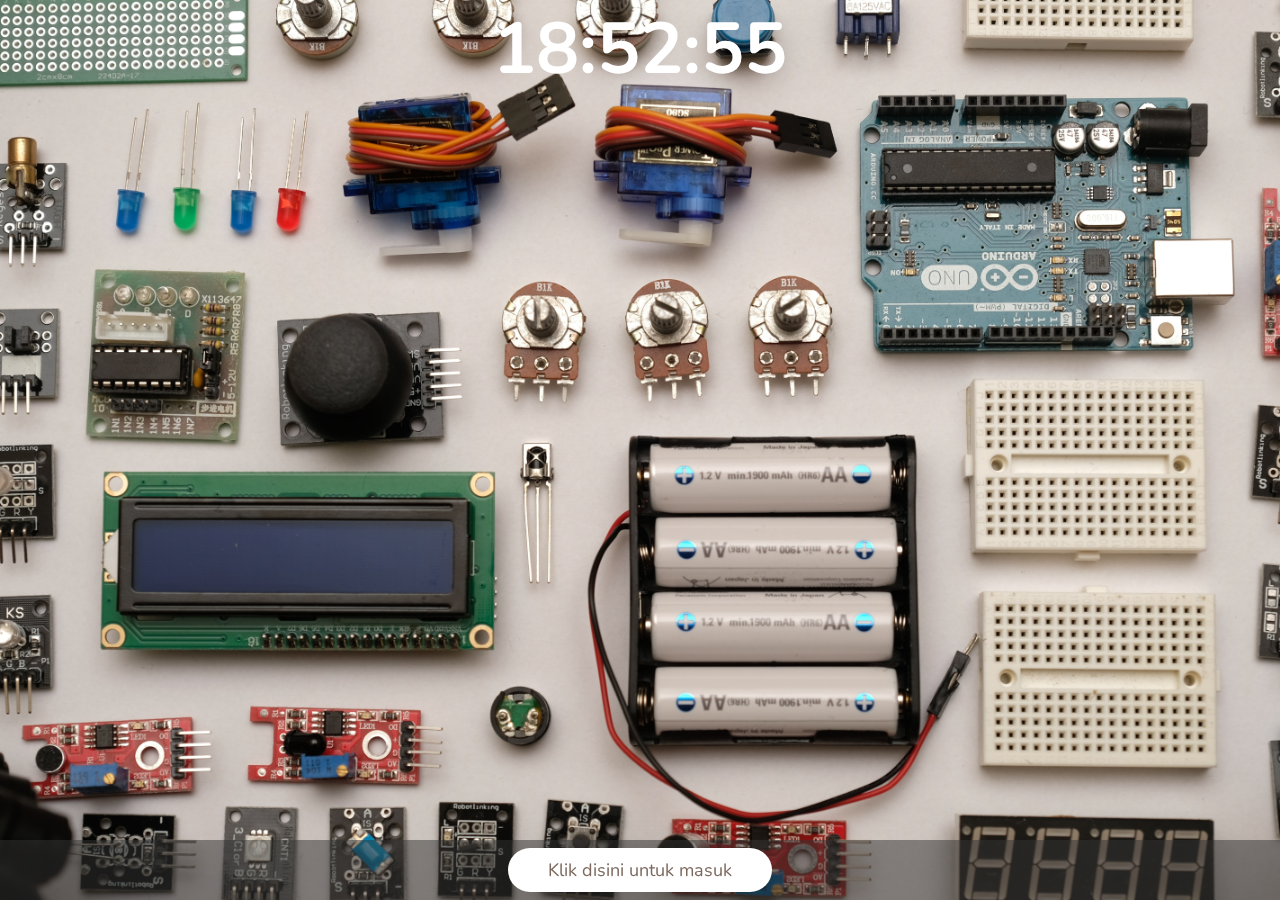
==== beranda.html @ b9597740 "revisi saklar" ====
<!DOCTYPE html>
<html lang="en">

<head>
  <meta charset="utf-8">
  <meta name="viewport" content="width=device-width, initial-scale=1, shrink-to-fit=no">
  <meta http-equiv="x-ua-compatible" content="ie=edge">
  <title>SKIOT</title>
  <link rel="shortcut icon" href="icon/icon.png">
  <!-- Font Awesome -->
  <link rel="stylesheet" href="https://cdnjs.cloudflare.com/ajax/libs/font-awesome/5.3.0/css/all.min.css">
  <!-- <link rel="stylesheet" href="https://use.fontawesome.com/releases/v5.11.2/css/all.css"> -->
  <link rel="stylesheet" href="https://use.fontawesome.com/releases/v5.15.4/css/all.css">
  <link rel="stylesheet" href="https://use.fontawesome.com/releases/v5.14.0/css/all.css">
  <link rel="stylesheet" href="https://use.fontawesome.com/releases/v5.12.0/css/all.css">
  <link rel="stylesheet" href="https://use.fontawesome.com/releases/v5.5.0/css/all.css">
  <!-- <link rel="stylesheet" href="https://cdnjs.cloudflare.com/ajax/libs/font-awesome/5.3.0/css/all.css"> -->
  <!-- Bootstrap core CSS -->
  <link href="css/bootstrap.min.css" rel="stylesheet">
  <!-- Material Design Bootstrap -->
  <link href="css/mdb.min.css" rel="stylesheet">
  <!-- Your custom styles (optional) -->
  <link href="css/style.min.css" rel="stylesheet">
  <link rel="stylesheet" href="https://fonts.googleapis.com/css2?family=Material+Symbols+Outlined:opsz,wght,FILL,GRAD@20..48,100..700,0..1,-50..200" />
  <style type="text/css">
    html{
      scroll-behavior: smooth;
    }
    .view{
      background-image: url('images/bg1.jpg');
      background-repeat: no-repeat;
      background-size: cover;
      animation: change 120s infinite ease;
    }
    @keyframes change {
      25%{
        background-image: url('images/bg2.jpg');
      }
      50%{
        background-image: url('images/bg3.jpg');
      }
      75%{
        background-image: url('images/bg4.jpg');
      }
      100%{
        background-image: url('images/bg5.jpg');
      }
    }
    @media (min-width: 800px) and (max-width: 850px) {
      .navbar:not(.top-nav-collapse) {
        background: #1C2331 !important;
      }
    }
#tutup{
    display: none;
}
    .love-wrapper{
	position: relative;
	width: 150px;
	height: 150px;
	position: -webkit-fixed;
	position: sticky;
	margin: 20% auto 0 auto;
	-webkit-animation: scalelove .3s infinite alternate;
	animation: scalelove .3s infinite alternate;
}
.love{
	position: absolute;
	width: 100%;
	height: 100%;
	background-color: #fc4278;
	transform: rotate(-45deg);
}
.love::before,
.love::after{
	content: "";
	position: absolute;
	width: 100%;
	height: 100%;
	border-radius: 50%;
	background-color: #fc4278;
}
.love::before{
	top: -50%;
	left: 0;
}
.love::after{
	top: 0;
	left: 50%;
}
.shadow{
	width: 375px;
	height: 76px;
	border-radius: 50%;
	margin: 5% auto;
	background: #e9da80;
}

@-webkit-keyframes scalelove{
	0%{
		-webkit-transform: scale(1.0);
		transform: scale(1.0);
	}
	100%{
		-webkit-transform: scale(1.1);
		transform: scale(1.1);
	}
}

@keyframes scalelove {
	0%{
		-webkit-transform: scale(1.0);
		transform: scale(1.0);
	}
	100%{
		-webkit-transform: scale(1.1);
		transform: scale(1.1);
	}
}

@media screen and (min-width: 1200px) {
  .card-saklar{
    width:  11rem;
  }
}

  </style>
  
</head>

<body>

  <!-- Navbar -->
  <nav class="navbar fixed-top navbar-expand-lg navbar-dark scrolling-navbar">
    <div class="container">

      <!-- Brand -->
      <a class="navbar-brand" href="#" target="">
        <strong>SKIOT</strong>
      </a>

      <!-- Collapse -->
      
      <button class="navbar-toggler" type="button" data-toggle="collapse" data-target="#navbarSupportedContent"
        aria-controls="navbarSupportedContent" aria-expanded="false" aria-label="Toggle navigation">
        <span class="navbar-toggler-icon"></span>
      </button>

      <!-- Links -->
      <div class="collapse navbar-collapse" id="navbarSupportedContent">

        <!-- Left -->
        <ul class="navbar-nav mr-auto">
          
        </ul>

        <!-- Right -->
        <ul class="navbar-nav nav-flex-icons">
          <li class="nav-item">
            <a href="#" >
              <span id="alert" class="nav-link border border-light rounded">
                
              </span> 
            </a>
          </li>
          <li class="nav-item">
            <a onclick="logout()" class="nav-link border border-light rounded">
              <i class="fas fa-power-off mr-2"></i>Logout
            </a>
          </li>
        </ul>

      </div>

    </div>
  </nav>
  <!-- Navbar -->

  <!--Carousel Wrapper-->
  <div id="carousel-example-1z" class="carousel slide carousel-fade" data-ride="carousel">

    <!--Indicators-->
    
    <!--/.Indicators-->

    <!--Slides-->
    <div class="carousel-inner" role="listbox">

      <!--First slide-->
      <div class="carousel-item active">
        <div class="view">

          <!-- Mask & flexbox options-->
          <div class="mask rgba-black-light d-flex justify-content-center align-items-center" style="background-color: rgba(0, 0, 0, 0.6);">

            <!-- Content -->
            <div class="text-center white-text mx-5 wow fadeIn">
              <h1 class="">
                <strong class="jam_digital" id="jam_digital" style="font-size: 100px;"></strong> &nbsp;<span style="text-transform: uppercase;"><?= date('a') ?></span>
                <strong class="form-text"><?php echo date('d-m-Y') ?></strong>
              </h1>

              <div class="row d-flex justify-content-center mb-5">

                <div class="col-xl-3 col-lg-3 col-md-3 col-sm-3 col-3">
                  <i class="fas fa-temperature-low d-block mb-1"></i>
                  <strong id="temperature-celcius"></strong>                   
                </div>
                  
                <div class="col-xl-3 col-lg-3 col-md-3 col-sm-3 col-3">
                  <!-- <i class="fas fa-temperature-low"></i> -->
                  <img src="icon/gas-white.svg" width="20" height="20" alt="" style="margin: 0 auto;">
                  <strong id="lpg"></strong>
                </div>
                
                <div class="col-xl-3 col-lg-3 col-md-3 col-sm-3 col-3">
                  <!-- <i class="fas fa-temperature-high"></i> -->
                  <img src="icon/humidity-white.svg" width="20" height="20" alt="" style="margin: 0 auto">
                  <strong id="humidity"></strong>
                </div>
                
              </div>

              <!-- <div class="">
                <a href="#home" class="btn btn-outline-white btn-lg" style="width: 150; height: 150;">
                  <i class="fas fa-arrow-down"></i>
                </a>
              </div> -->
            </div>
            <!-- Content -->

          </div>
          <!-- Mask & flexbox options-->

        </div>
      </div>
      <!--/First slide-->

      

    </div>
    <!--/.Slides-->

    

  </div>
  <!--/.Carousel Wrapper-->
  <!--Main layout-->
  <main id="home">
      <div id="tutup">
          <div class="container">
              <div class="love-wrapper">
                  <div class="love"></div>
              </div>
              <div class="shadow"></div>
            </div>
            
        </div>
        <div class="container">
            
            <!--Section: Main info-->
            <section class="mt-5 wow fadeIn">
              <h3 style="margin-bottom: 8px; margin-top: 16px;">Saklar Online</h3>
          <!-- s -->

        <!--Grid row-->
        <div class="row d-flex justify-content-center">
          <div class="col-xl-2 col-lg-3 col-md-4 col-sm-6 mb-3">
            <div class="card card-saklar">
              <div class="card-body">
                <div class="card-title">
                  <h6 class="text-center">Kamar</h6>
                </div>
                <div class="d-flex justify-content-center mb-2">                  
                  <button class="btn rounded d-flex justify-content-center" value="0" id="living-room" style="height: 90px; width: 90px; margin: auto 0;">
                    <i class="fas fa-lightbulb" style="font-size: 40px; margin-top: 10px;"></i>
                  </button>
                </div>
                <div class="alert-living d-flex justify-content-center">

                </div>
              </div>
            </div>
          </div>

          <div class="col-xl-2 col-lg-3 col-md-4 col-sm-6 mb-3">
            <div class="card card-saklar">
              <div class="card-body">
                <div class="card-title">
                  <h6 class="text-center">Ruang Tamu</h6>
                </div>
                <div class="d-flex justify-content-center mb-2">
                  <button class="btn rounded d-flex justify-content-center" value="0" id="my-room" style="height: 90px; width: 90px; margin: auto 0;">
                    <i class="fas fa-lightbulb" style="font-size: 40px; margin-top: 10px;"></i>
                  </button>
                </div>
                <div class="alert-my d-flex justify-content-center">

                </div>
              </div>
            </div>
          </div>

          <div class="col-xl-2 col-lg-3 col-md-4 col-sm-6 mb-3">
            <div class="card card-saklar">
              <div class="card-body">
                <div class="card-title">
                  <h6 class="text-center">Dapur</h6>
                </div>
                <div class="d-flex justify-content-center mb-2">
                  <button class="btn rounded d-flex justify-content-center" value="0" id="kitchen-room-on" style="height: 90px; width: 90px; margin: auto 0;">
                    <i class="fas fa-lightbulb" style="font-size: 40px; margin-top: 10px;"></i>
                  </button>
                </div>
                <div class="alert-kitchen d-flex justify-content-center">

                </div>
              </div>
            </div>
          </div>

          <div class="col-xl-2 col-lg-3 col-md-4 col-sm-6 mb-3">
            <div class="card card-saklar">
              <div class="card-body">
                <div class="card-title">
                  <h6 class="text-center">Kipas Angin</h6>
                </div>
                <div class="d-flex justify-content-center mb-2">
                  <button class="btn rounded d-flex justify-content-center" value="0" id="fan-on" style="height: 90px; width: 90px; margin: auto 0;">
                    <i class="fas fa-lightbulb" style="font-size: 40px; margin-top: 10px;"></i>
                  </button>
                </div>
                <div class="alert-fan d-flex justify-content-center">

                </div>
              </div>
            </div>
          </div>

          <div class="col-xl-2 col-lg-3 col-md-4 col-sm-6 mb-3">
            <div class="card card-saklar">
              <div class="card-body">
                <div class="card-title">
                  <h6 class="text-center">Semua Devices</h6>
                </div>
                <div class="d-flex justify-content-center mb-2">
                  <button class="btn rounded d-flex justify-content-center" value="0" id="all-room" style="height: 90px; width: 90px; margin: auto 0;">
                    <i class="fas fa-lightbulb" style="font-size: 40px; margin-top: 10px;"></i>
                  </button>
                </div>
                <div class="alert-all d-flex justify-content-center">

                </div>
              </div>
            </div>
          </div>
        </div>
        <!--Grid row-->
      </section>
      <!--Section: Main info-->

      <hr class="my-5">

      <!--Section: Main features & Quick Start-->
      <section class="">
        <div class="row">
          <div class="col-md-6 mb-5">
            <h3 style="margin-bottom: 8px; margin-top: 16px;">Sensor Gas (MQ-2)</h3>
            <div class="row">
              <div class="col-xl-12 col-lg-12 mb-3">
                <div class="card h-100" style="background-color: #87cefa;">
                  <div class="card-body">
                    <div class="card-title">
                      <h6>Gas LPG</h6>
                    </div>
                    <div class="d-flex justify-content-around mb-2">
                      <div>
                        <!-- <i class="fas fa-burn" style="font-size: 60px;"></i> -->
                        <img src="icon/gas.svg" width="60" height="60" alt="">
                      </div>
                      <div>
                        <p class="font-weight-bold" style="font-size: 42px" id="gas-lpg"></p>   
                      </div>
                    </div>
                    <div class="notif-lpg" style="font-size: 14px;">
                        <span class="alert alert-danger"></span>
                      </div>
                  </div>
                </div>
              </div>

              <div class="col-xl-6 col-lg-6 mb-3">
                <div class="card h-100" style="background-color: #87cefa;">
                  <div class="card-body">
                    <div class="card-title">
                      <h6>Gas CO</h6>
                    </div>
                    <div class="d-flex justify-content-around mb-2">
                      <div>
                        <!-- <i class="fas fa-burn" style="font-size: 60px;"></i> -->
                        <img src="icon/co.svg" width="60" height="60" alt="">
                      </div>
                      <div>
                        <p class="font-weight-bold" style="font-size: 42px" id="gas-co"></p>   
                      </div>
                    </div>
                    <div class="notif-co" style="font-size: 14px;">
                        <span class="alert alert-danger"></span>
                      </div>
                  </div>
                </div>
              </div>

              <div class="col-xl-6 col-lg-6 mb-3">
                <div class="card h-100" style="background-color: #87cefa;">
                  <div class="card-body">
                    <div class="card-title">
                      <h6>Asap</h6>
                    </div>
                    <div class="d-flex justify-content-around mb-2">
                      <div>
                        <!-- <i class="fas fa-burn" style="font-size: 60px;"></i> -->
                        <img src="icon/smoke.svg" width="60" height="60" alt="">
                      </div>
                      <div>
                        <p class="font-weight-bold" style="font-size: 42px" id="gas-smoke"></p>   
                      </div>
                    </div>
                    <div class="notif-smoke" style="font-size: 14px;">
                        <span class="alert alert-danger"></span>
                      </div>
                  </div>
                </div>
              </div>

            </div>
          </div>

          <hr class="my-5">

          <div class="col-md-6">
            <h3 style="margin-bottom: 8px; margin-top: 16px;">Sensor Suhu (DHT11)</h3>
            <div class="row">
              <div class="col-xl-6 col-lg-6 mb-3">
                <div class="card h-100" style="background-color: #87cefa;">
                  <div class="card-body">
                    <div class="card-title">
                      <h6>Derajat Celcius</h6>
                    </div>
                    <div class="d-flex justify-content-around mb-2">
                      <div id="alert-celcius">
                        <!-- <i class="fas fa-temperature-low" style="font-size: 60px;"></i> -->
                      </div>
                      <div>
                        <p class="font-weight-bold" style="font-size: 42px" id="cel"></p>   
                      </div>
                    </div>
                      <div class="notif-celcius" style="font-size: 14px;">
                        <span class="alert alert-danger"></span>
                      </div>
                  </div>
                </div>
              </div>
              

              <div class="col-xl-6 col-lg-6 mb-3">
                <div class="card h-100" style="background-color: #87cefa;">
                  <div class="card-body">
                    <div class="card-title">
                      <h6>Derajat Fahrenheit</h6>
                    </div>
                    <div class="d-flex justify-content-around mb-2">
                      <div>
                        <i class="fas fa-temperature-low" style="font-size: 60px;"></i>
                      </div>
                      <div>
                        <p class="font-weight-bold" style="font-size: 42px" id="fahrenheit"></p>   
                      </div>
                    </div>
                    <div class="notif-f" style="font-size: 14px;">
                        <span class="alert alert-danger"></span>
                      </div>
                  </div>
                </div>
              </div>
              
              <div class="col-xl-12 col-lg-12">
                <div class="card h-100" style="background-color: #87cefa;">
                  <div class="card-body">
                    <div class="card-title">
                      <h6>Kelembapan</h6>
                    </div>
                    <div class="d-flex justify-content-around mb-2">
                      <div>
                        
                        <img src="icon/humidity.svg" width="60" height="60" alt="">
                      </div>
                      <div>
                        <p class="font-weight-bold" style="font-size: 42px" id="heat-humidity"></p>   
                      </div>
                    </div>
                    <div class="notif-humidity" style="font-size: 14px;">
                        <span class="alert alert-danger"></span>
                      </div>
                  </div>
                </div>
              </div>
            </div>
          </div>
        </div>
      </section>
      <!--Section: Main features & Quick Start-->


      <hr class="mb-5">

    </div>
  </main>
  <!--Main layout-->

  <!--Footer-->
  <footer class="page-footer text-center font-small mt-4 wow fadeIn">

    <!--Call to action-->
    
    <!--/.Call to action-->

    <hr class="my-4">

    <!-- Social icons -->
    <div class="pb-4">
      <a href="https://www.facebook.com/mdbootstrap" target="_blank">
        <i class="fab fa-facebook-f mr-3"></i>
      </a>

      <a href="#" target="_blank">
        <i class="fab fa-twitter mr-3"></i>
      </a>

      <a href="#" target="_blank">
        <i class="fab fa-youtube mr-3"></i>
      </a>

      <a href="#" target="_blank">
        <i class="fab fa-google-plus-g mr-3"></i>
      </a>

      <a href="#" target="_blank">
        <i class="fab fa-dribbble mr-3"></i>
      </a>

      <a href="#" target="_blank">
        <i class="fab fa-pinterest mr-3"></i>
      </a>

      <a href="#" target="_blank">
        <i class="fab fa-github mr-3"></i>
      </a>

      <a href="#" target="_blank">
        <i class="fab fa-codepen mr-3"></i>
      </a>
    </div>
    <!-- Social icons -->

    <!--Copyright-->

    <div class="footer-copyright py-3">
      &copy; 2022 Copyright:
      <a href="https://github.com/ifans07/smarthome" target="_blank"> Ifan Sutiono </a>
    </div>
    
    <!--/.Copyright-->

  </footer>
  <!--/.Footer-->

  <!-- SCRIPTS -->
  <!-- JQuery -->
  <script type="text/javascript" src="js/jquery-3.4.1.min.js"></script>
  <script>
    
    console.log(sessionStorage.getItem('nama'))
  </script>

  <!-- auth login -->
  <script>
    setInterval(function(){
      if(localStorage.getItem('name') !== null){
        
      }else{
        sessionStorage.setItem('alert', 'Anda belum login! Login dulu bos!');
        window.location.href = "index.html";
      }
    }, 500)
  </script>
  <script>
    function logout(){
      localStorage.clear();
      window.location.href = "index.html";
    }
  </script>

<!-- cek perangkat online -->
  <script>
    $(document).ready(function(){
      setInterval(function(){
        $.getJSON('https://blynk.cloud/external/api/isHardwareConnected?token=M8r1JtoTj2zF7UwGxDo9FUyBr-4Di7U7', function(data){
          console.log(data)
            if(data == true){
              data = "Online";
              $('#alert').html(`
                <i class="fas fa-wifi text-success"></i><span class="text-success"> `+ data +`</span>
              `);
            }else{
              data = "Offline";
              $('#alert').html(`
                <i class="fas fa-wifi-slash text-danger"></li><span class="text-danger"> `+ data +`</span>
              `);
            }
          })
        }, 1000);
    })
  </script>
  <script>
      $(document).ready(function(){
          $('#btn-love').on('click', function(){
              $('#tutup').css('display', 'block')
              $('.navbar').css('display','none')
              $('.carousel').css('display','none')
              $('.row').css('display', 'none')
              $('footer').css('display', 'none')
              $('hr').css('display','none')
              $('h3').css('display', 'none')
          })
      })
  </script>

  <!-- kitchen room -->
  <script>
    $(document).ready(function(){
      $('#kitchen-room-on').on('click', function(){
        $.getJSON('https://sgp1.blynk.cloud/external/api/get?token=M8r1JtoTj2zF7UwGxDo9FUyBr-4Di7U7&V8', function(data){
          console.log(data);
          if(data == '0'){
            $('.alert-kitchen').html(`
              <span class="alert alert-danger" style="font-size: 10px;">Lampu Dimatikan</span>
            `);
            $('#kitchen-room-on').removeClass('btn-success');
            $('#kitchen-room-on').addClass('btn-danger');

            $.getJSON('https://sgp1.blynk.cloud/external/api/update?token=M8r1JtoTj2zF7UwGxDo9FUyBr-4Di7U7&V8=1', function(result){
                console.log(result)
            })
          }else{
            $('.alert-kitchen').html(`
              <span class="alert alert-success" style="font-size: 10px;">Lampu Dinyalakan</span>
            `);
            $('#kitchen-room-on').removeClass('btn-danger');
            $('#kitchen-room-on').addClass('btn-success');

            $.getJSON('https://sgp1.blynk.cloud/external/api/update?token=M8r1JtoTj2zF7UwGxDo9FUyBr-4Di7U7&V8=0', function(result){
                console.log(result)
            })
          }

        })
      })
    })
  </script>
  <script>
    $(document).ready(function(){
      setInterval(function(){
        $.getJSON('https://blynk.cloud/external/api/isHardwareConnected?token=M8r1JtoTj2zF7UwGxDo9FUyBr-4Di7U7', function(online){
          if(online == true){
              $.getJSON('https://sgp1.blynk.cloud/external/api/get?token=M8r1JtoTj2zF7UwGxDo9FUyBr-4Di7U7&V8', function(data){
                  if(data == '1'){
                  $('.alert-kitchen').html(`
                  <span class="alert alert-danger" style="font-size: 10px;">Lampu Dimatikan</span>
                  `);
                  $('#kitchen-room-on').removeClass('btn-success');
                  $('#kitchen-room-on').addClass('btn-danger');
                }else{
                  $('.alert-kitchen').html(`
                    <span class="alert alert-success" style="font-size: 10px;">Lampu Dinyalakan</span>
                  `);
                  $('#kitchen-room-on').removeClass('btn-danger');
                  $('#kitchen-room-on').addClass('btn-success');
                  $('#kitchen-room-on').css('background-color','green');
                }
              })
          }
        })
      }, 1000)
    })
  </script>

  <!-- living room -->
  <script>
    $(document).ready(function(){
      $('#living-room').on('click', function(){
        $.getJSON('https://sgp1.blynk.cloud/external/api/get?token=M8r1JtoTj2zF7UwGxDo9FUyBr-4Di7U7&V7', function(data){
          console.log(data);
          if(data == '0'){
            $('.alert-living').html(`
              <span class="alert alert-danger" style="font-size: 10px;">Lampu Dimatikan</span>
            `);
            $('#living-room').removeClass('btn-success');
            $('#living-room').addClass('btn-danger');

            $.getJSON('https://sgp1.blynk.cloud/external/api/update?token=M8r1JtoTj2zF7UwGxDo9FUyBr-4Di7U7&V7=1', function(result){
                console.log(result)
            })
          }else{
            $('.alert-living').html(`
              <span class="alert alert-success" style="font-size: 10px;">Lampu Dinyalakan</span>
            `);
            $('#living-room').removeClass('btn-danger');
            $('#living-room').addClass('btn-success');

            $.getJSON('https://sgp1.blynk.cloud/external/api/update?token=M8r1JtoTj2zF7UwGxDo9FUyBr-4Di7U7&V7=0', function(result){
                console.log(result)
            })
          }

        })
      })
    })
  </script>
  <script>
    $(document).ready(function(){
      setInterval(function(){
        $.getJSON('https://blynk.cloud/external/api/isHardwareConnected?token=M8r1JtoTj2zF7UwGxDo9FUyBr-4Di7U7', function(online){
          if(online == true){
              $.getJSON('https://sgp1.blynk.cloud/external/api/get?token=M8r1JtoTj2zF7UwGxDo9FUyBr-4Di7U7&V7', function(data){
                  if(data == '1'){
                  $('.alert-living').html(`
                  <span class="alert alert-danger" style="font-size: 10px;">Lampu Dimatikan</span>
                  `);
                  $('#living-room').removeClass('btn-success');
                  $('#living-room').addClass('btn-danger');
                }else{
                  $('.alert-living').html(`
                    <span class="alert alert-success" style="font-size: 10px;">Lampu Dinyalakan</span>
                  `);
                  $('#living-room').removeClass('btn-danger');
                  $('#living-room').addClass('btn-success');
                  $('#living-room').css('background-color','green');
                }
              })
          }
        })
      }, 1000)
    })
  </script>

  <!-- my room -->
  <script>
    $(document).ready(function(){
      $('#my-room').on('click', function(){
        $.getJSON('https://sgp1.blynk.cloud/external/api/get?token=M8r1JtoTj2zF7UwGxDo9FUyBr-4Di7U7&V9', function(data){
          console.log(data);
          if(data == '0'){
            $('.alert-my').html(`
              <span class="alert alert-danger" style="font-size: 10px;">Lampu Dimatikan</span>
            `);
            $('#my-room').removeClass('btn-success');
            $('#my-room').addClass('btn-danger');

            $.getJSON('https://sgp1.blynk.cloud/external/api/update?token=M8r1JtoTj2zF7UwGxDo9FUyBr-4Di7U7&V9=1', function(result){
                console.log(result)
            })
          }else{
            $('.alert-my').html(`
              <span class="alert alert-success" style="font-size: 10px;">Lampu Dinyalakan</span>
            `);
            $('#my-room').removeClass('btn-danger');
            $('#my-room').addClass('btn-success');

            $.getJSON('https://sgp1.blynk.cloud/external/api/update?token=M8r1JtoTj2zF7UwGxDo9FUyBr-4Di7U7&V9=0', function(result){
                console.log(result)
            })
          }

        })
      })
    })
  </script>
  <script>
    $(document).ready(function(){
      setInterval(function(){
        $.getJSON('https://blynk.cloud/external/api/isHardwareConnected?token=M8r1JtoTj2zF7UwGxDo9FUyBr-4Di7U7', function(online){
          if(online == true){
              $.getJSON('https://sgp1.blynk.cloud/external/api/get?token=M8r1JtoTj2zF7UwGxDo9FUyBr-4Di7U7&V9', function(data){
                  if(data == '1'){
                  $('.alert-my').html(`
                  <span class="alert alert-danger" style="font-size: 10px;">Lampu Dimatikan</span>
                  `);
                  $('#my-room').removeClass('btn-success');
                  $('#my-room').addClass('btn-danger');
                }else{
                  $('.alert-my').html(`
                    <span class="alert alert-success" style="font-size: 10px;">Lampu Dinyalakan</span>
                  `);
                  $('#my-room').removeClass('btn-danger');
                  $('#my-room').addClass('btn-success');
                  $('#my-room').css('background-color','green');
                }
              })
          }
        })
      }, 1000)
    })
  </script>

  <!-- all room -->
  <script>
    $(document).ready(function(){
      $('#all-room').on('click', function(){
        $.getJSON('https://sgp1.blynk.cloud/external/api/get?token=M8r1JtoTj2zF7UwGxDo9FUyBr-4Di7U7&V7&V8&V9&V10', function(data){
          console.log(data);
          if(data.V7 == '0' && data.V8 == '0' && data.V9 == '0' && data.V10 == '0'){
            $('.alert-all').html(`
              <span class="alert alert-danger" style="font-size: 10px;">Semua Dimatikan</span>
            `);
            $('#all-room').removeClass('btn-success');
            $('#all-room').addClass('btn-danger');

            $.getJSON('https://sgp1.blynk.cloud/external/api/batch/update?token=M8r1JtoTj2zF7UwGxDo9FUyBr-4Di7U7&V7=1&V8=1&V9=1&V10=1', function(result){
                console.log(result)
            })
          }else{
            $('.alert-all').html(`
              <span class="alert alert-success" style="font-size: 10px;">Semua Dinyalakan</span>
            `);
            $('#all-room').removeClass('btn-danger');
            $('#all-room').addClass('btn-success');

            $.getJSON('https://sgp1.blynk.cloud/external/api/batch/update?token=M8r1JtoTj2zF7UwGxDo9FUyBr-4Di7U7&V7=0&V8=0&V9=0&V10=0', function(result){
                console.log(result)
            })
          }

        })
      })
    })
  </script>

<!-- fan -->
  <script>
    $(document).ready(function(){
      $('#fan-on').on('click', function(){
        $.getJSON('https://sgp1.blynk.cloud/external/api/get?token=M8r1JtoTj2zF7UwGxDo9FUyBr-4Di7U7&V10', function(data){
          console.log(data);
          if(data == '0'){
            $('.alert-fan').html(`
              <span class="alert alert-danger" style="font-size: 10px;">Kipas Dimatikan</span>
            `);
            $('#fan-on').removeClass('btn-success');
            $('#fan-on').addClass('btn-danger');

            $.getJSON('https://sgp1.blynk.cloud/external/api/update?token=M8r1JtoTj2zF7UwGxDo9FUyBr-4Di7U7&V10=1', function(result){
                console.log(result)
            })
          }else{
            $('.alert-fan').html(`
              <span class="alert alert-success" style="font-size: 10px;">Kipas Dinyalakan</span>
            `);
            $('#fan-on').removeClass('btn-danger');
            $('#fan-on').addClass('btn-success');
            $('#fan-on').css('background-color','green');
            $.getJSON('https://sgp1.blynk.cloud/external/api/update?token=M8r1JtoTj2zF7UwGxDo9FUyBr-4Di7U7&V10=0', function(result){
                console.log(result)
            })
          }

        })
      })
    })
  </script>
  <script>
    $(document).ready(function(){
      setInterval(function(){
        $.getJSON('https://blynk.cloud/external/api/isHardwareConnected?token=M8r1JtoTj2zF7UwGxDo9FUyBr-4Di7U7', function(online){
          if(online == true){
              $.getJSON('https://sgp1.blynk.cloud/external/api/get?token=M8r1JtoTj2zF7UwGxDo9FUyBr-4Di7U7&V10', function(data){
                  if(data == '1'){
                  $('.alert-fan').html(`
                  <span class="alert alert-danger" style="font-size: 10px;">Lampu Dimatikan</span>
                  `);
                  $('#fan-on').removeClass('btn-success');
                  $('#fan-on').addClass('btn-danger');
                }else{
                  $('.alert-fan').html(`
                    <span class="alert alert-success" style="font-size: 10px;">Lampu Dinyalakan</span>
                  `);
                  $('#fan-on').removeClass('btn-danger');
                  $('#fan-on').addClass('btn-success');
                  $('#fan-on').css('background-color','green');
                }
              })
          }
        })
      }, 1000)
    })
  </script>

  <!-- pembacaan sensor suhu (humidity, celcius, fahrenheit) -->
  <script>
    $(document).ready(function(){
      setInterval(function(){
        $.getJSON('https://blynk.cloud/external/api/get?token=M8r1JtoTj2zF7UwGxDo9FUyBr-4Di7U7&V0', function(data){
          //console.log(data);
          $('#humidity').html('<span>' + data + '%</span>')
        })

        // celcius
        $.getJSON('https://blynk.cloud/external/api/get?token=M8r1JtoTj2zF7UwGxDo9FUyBr-4Di7U7&V1', function(data){
          // console.log(data);
          let alert = '';
          let simbol = '';
          if(data > 30){
            alert = 'text-danger';
            simbol = 'fas fa-temperature-high';
            $('.notif-celcius').html(`
                <span class="alert alert-danger">Suhu ruangan berlebih</span>
              `)
          }else if(data > 20 && data < 25){
            alert = '';
            simbol = 'fas fa-temperature-low';
            $('.notif-celcius').html(`
                <span class="alert alert-success">Suhu ruangan ideal</span>
              `)
          }else if(data > 25 && data < 30){
            alert = '';
            simbol = 'fas fa-temperature-high';
            $('.notif-celcius').html(`
                <span class="alert alert-warning">Suhu ruangan wajar</span>
              `)
          }else{
            alert = '';
            simbol = 'fas fa-temperature-low';
            $('.notif-celcius').html(`
                
              `)
          }
          $('#alert-celcius').html('<i class="'+simbol+' '+alert+'" style="font-size: 60px;"></i>');
          $('#cel').html('<span class="'+alert+'">' + data + '&#8451;</span>')
        })

        $.getJSON('https://blynk.cloud/external/api/get?token=M8r1JtoTj2zF7UwGxDo9FUyBr-4Di7U7&V11', function(data){
          // console.log(data);
          if(data < 68){
            $('.notif-f').html(`
              <span class="alert alert-warning">Suhu ruangan kurang</span>
              `)
          }else if(data > 68 && data < 78){
            $('.notif-f').html(`
              <span class="alert alert-success">Suhu ruangan normal/ ideal</span>
              `)
          }else if(data > 78){
            $('.notif-f').html(`
              <span class="alert alert-danger">Suhu ruangan berlebih</span>
              `)
          }else{
            $('.notif-f').html(`
              
              `)
          }
          $('#fahrenheit').html('<span>' + data + '&#8457;</span>')
        })

        $.getJSON('https://blynk.cloud/external/api/get?token=M8r1JtoTj2zF7UwGxDo9FUyBr-4Di7U7&V0', function(data){
          // console.log(data);
          if(data < 45){
            $('.notif-humidity').html(`
                <span class="alert alert-warning">Kelembapan Kurang</span>
              `)
          }else if(data >= 45 && data <= 65){
            $('.notif-humidity').html(`
                <span class="alert alert-success">Kelembapan Normal/ Ideal</span>
              `)
          }else if(data > 65){
            $('.notif-humidity').html(`
                <span class="alert alert-warning">Kelembapan Berlebih</span>
              `)
          }else{
            $('.notif-humidity').html(`
                <span class="alert alert-warning">Kelembapan Kurang</span>
              `)
          }
          $('#heat-humidity').html('<span>' + data + '%</span>')
        })
      }, 1000)
    })
    </script>

    <!-- pembacaan sensor suhu (temperature) dan gas (lpg) -->
    <script>
      setInterval(function(){
        $.getJSON('https://sgp1.blynk.cloud/external/api/get?token=M8r1JtoTj2zF7UwGxDo9FUyBr-4Di7U7&V13', function(data){
          // console.log(data);
          let alert = '';
          if(data > 2000){
            alert = "text-danger";
          }else{
            alert = '';
          }
          $('#lpg').html('<span class="'+alert+'">' + data + 'ppm</span>')
        })

        $.getJSON('https://sgp1.blynk.cloud/external/api/get?token=M8r1JtoTj2zF7UwGxDo9FUyBr-4Di7U7&V1', function(data){
          // console.log(data);
          let alert = '';
          if(data > 30){
            alert = "text-danger";
          }else if(data > 10 && data < 26){
            alert = "text-primary";
          }else{
            alert = '';
          }
          alert;
          $('#temperature-celcius').html('<span class="'+ alert +'">' + data + '&#8451;</span>')
        })
      }, 1000)
    </script>

    <!-- pembacaan sensor gas (lpg) -->
    <script>
    $(document).ready(function(){
      setInterval(function(){
        $.getJSON('https://sgp1.blynk.cloud/external/api/get?token=M8r1JtoTj2zF7UwGxDo9FUyBr-4Di7U7&V13', function(data){
          // console.log(data);
          let alert = '';
          if(data > 2000 ){
            alert = "text-danger";
            $('.notif-lpg').html(`
              <span class="alert alert-danger">Berbahaya!!! gas LPG terdeteksi semakin banyak</span>
              `)
          }else if(data > 500 && data < 2000){
            alert = ''
            $('.notif-lpg').html(`
              <span class="alert alert-warning">Terdeteksi kebocoran gas LPG</span>
              `)
          }else if(data < 500){
            alert = '';
            $('.notif-lpg').html(`
              <span class="alert alert-success">Udara aman</span>
              `)
          }else{
            alert = '';
            $('.notif-lpg').html(`
              
              `)
          }
          $('#gas-lpg').html('<span class="'+alert+'">' + data + 'ppm</span>')
        })
      }, 1000)
    })
    </script>

    <!-- pembacaan sensor gas (co) -->
    <script>
    $(document).ready(function(){
      setInterval(function(){
        $.getJSON('https://sgp1.blynk.cloud/external/api/get?token=M8r1JtoTj2zF7UwGxDo9FUyBr-4Di7U7&V14', function(data){
          // console.log(data);
          let alert = '';
          if(data > 10000 ){
            alert = "text-danger";
            $('.notif-co').html(`
              <span class="alert alert-danger">Berbahaya!!! Gas CO semakin pekat</span>
              `)
          }else if(data > 5000 && data < 10000){
            alert = ''
            $('.notif-co').html(`
              <span class="alert alert-warning">Gas CO Terdeteksi</span>
              `)
          }else if(data < 5000){
            alert = '';
            $('.notif-co').html(`
              <span class="alert alert-success">Udara aman</span>
              `)
          }else{
            alert = '';
            $('.notif-co').html(`
              
              `)
          }
          $('#gas-co').html('<span class="'+alert+'">' + data + 'ppm</span>')
        })
      }, 1000)
    })
    </script>

    <!-- pembacaan sensor gas (asap) -->
    <script>
    $(document).ready(function(){
      setInterval(function(){
        $.getJSON('https://sgp1.blynk.cloud/external/api/get?token=M8r1JtoTj2zF7UwGxDo9FUyBr-4Di7U7&V15', function(data){
          // console.log(data);
          if(data > 5000){
            $('.notif-smoke').html(`
              <span class="alert alert-danger">Berbahaya!!! Asap semakin pekat</span>
              `)
          }else if(data > 1000 && data < 5000){
            $('.notif-smoke').html(`
              <span class="alert alert-warning">Asap terdeteksi</span>
              `)
          }else if(data < 1000){
            $('.notif-smoke').html(`
              <span class="alert alert-success">Udara aman</span>
              `)
          }else{
            $('.notif-lpg').html(`
              
              `)
          }
          $('#gas-smoke').html('<span>' + data + 'ppm</span>')
        })
      }, 1000)
    })
  </script>
  <!-- Bootstrap tooltips -->
  <script type="text/javascript" src="js/popper.min.js"></script>
  <!-- Bootstrap core JavaScript -->
  <script type="text/javascript" src="js/bootstrap.min.js"></script>
  <!-- MDB core JavaScript -->
  <script type="text/javascript" src="js/mdb.min.js"></script>
  <!-- Initializations -->
  <!-- <script src="javascript.js"></script> -->
  
  <script type="text/javascript">
    // Animations initialization
    new WOW().init();

  </script>
  <!-- <script>
    $(document).ready(function(){
      setInterval(function(){
        $.getJSON('https://blynk.cloud/external/api/get?token=M8r1JtoTj2zF7UwGxDo9FUyBr-4Di7U7&V13', function(data){
        $('#temperature-celcius').html('<span>' + data + ' C</span>');
      }, 1000);
    });
  });
  </script> -->
  <!-- <script>
    $(document).ready(function(){
      setInterval(function(){
        $.getJSON('https://blynk.cloud/external/api/get?token=M8r1JtoTj2zF7UwGxDo9FUyBr-4Di7U7&V13', function(lpg){
        $('#lpg').html('<span>' + lpg + ' C</span>');
        console.log(lpg)
      }, 1000)
    })
  </script> -->
  
  <script>
      window.onload = function() { jam(); }
      function jam() {
              var e = document.getElementById('jam_digital'),
              d = new Date(), h, m, s;
              h = d.getHours();
              m = set(d.getMinutes());
              s = set(d.getSeconds());
         
              e.innerHTML = h +':'+ m +':'+ s;
         
              setTimeout('jam()', 1000);
          }
          function set(e) {
            e = e < 10 ? '0'+ e : e;
            return e;
        }
  </script> 
<!--   <script>
    $(document).ready(function(){
        var bg=[0,1,2,3,4,5,6,7,8,9];
            var index=0;
            setInterval(function(){
            index=(index + 1) % bg.length;
        $('.view').css('background-image','url("images/bg'+index+'.jpg")');
        },8000);
      });
  </script> -->
  <!-- <script>
    //line
    function data(){
      setInterval(function(){
        $.getJSON('https://blynk.cloud/external/api/get?token=M8r1JtoTj2zF7UwGxDo9FUyBr-4Di7U7&V1', function(data){
          return data;
        });
      }, 1000)
    }
    console.log(data)
    var ctxL = document.getElementById("lineChart").getContext('2d');
    var myLineChart = new Chart(ctxL, {
      type: 'line',
      data: {
        labels: ["January", "February", "March", "April", "May", "June", "July"],
        datasets: [{
            label: "Celcius",
            backgroundColor: [
              'rgba(105, 0, 132, .2)',
            ],
            borderColor: [
              'rgba(200, 99, 132, .7)',
            ],
            borderWidth: 2,
            data: [
              setInterval(function(){
                $.getJSON('https://blynk.cloud/external/api/get?token=M8r1JtoTj2zF7UwGxDo9FUyBr-4Di7U7&V1', function(data){
                        
                  return data;
                });
              }, 500), data
            ]
          },
          {
            label: "My Second dataset",
            backgroundColor: [
              'rgba(0, 137, 132, .2)',
            ],
            borderColor: [
              'rgba(0, 10, 130, .7)',
            ],
            data: [28, 48, 40, 19, 86, 27, 90]
          }
        ]
      },
      options: {
        responsive: true
      }
    });
  </script> -->
</body>

</html>
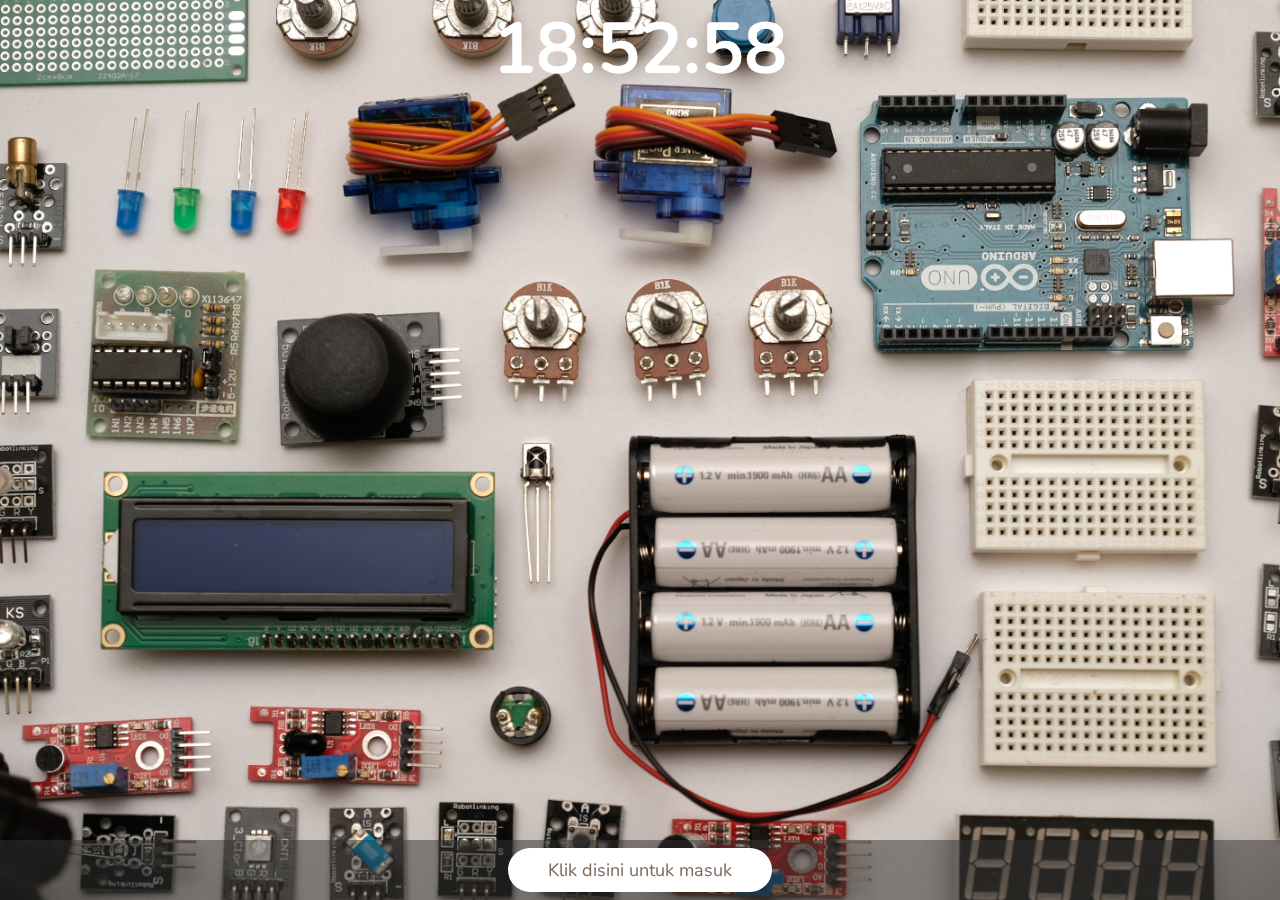
==== commit 10305bd1: "revisi mode" ====
--- a/beranda.html
+++ b/beranda.html
@@ -54,6 +54,35 @@
 #tutup{
     display: none;
 }
+
+  .body{
+    /*background-color: #052033;*/
+    background-color: #16253D;
+  }
+  .heading{
+    color:  #efb509;
+  }
+  .card-saklar{
+    background-color: #efb509;
+    color: #343a40;
+  }
+  .card-saklar:hover{
+    color: #fff;
+  }
+  .mode-malam{
+    background-color: #343a40;
+    color: #fff;
+  }
+  .mode-malam:hover{
+    color: #fff;
+  }
+  .sensor-siang{
+    background-color: #87cefa;
+  }
+  .sensor-malam{
+    background-color: #efb509;
+  }
+
     .love-wrapper{
 	position: relative;
 	width: 150px;
@@ -128,7 +157,7 @@
   
 </head>
 
-<body>
+<body class="body">
 
   <!-- Navbar -->
   <nav class="navbar fixed-top navbar-expand-lg navbar-dark scrolling-navbar">
@@ -260,19 +289,19 @@
             
             <!--Section: Main info-->
             <section class="mt-5 wow fadeIn">
-              <h3 style="margin-bottom: 8px; margin-top: 16px;">Saklar Online</h3>
+              <h3 style="margin-bottom: 8px; margin-top: 16px;" class="heading">Saklar Online</h3>
           <!-- s -->
 
         <!--Grid row-->
         <div class="row d-flex justify-content-center">
           <div class="col-xl-2 col-lg-3 col-md-4 col-sm-6 mb-3">
-            <div class="card card-saklar">
+            <div class="card saklar card-saklar">
               <div class="card-body">
                 <div class="card-title">
                   <h6 class="text-center">Kamar</h6>
                 </div>
                 <div class="d-flex justify-content-center mb-2">                  
-                  <button class="btn rounded d-flex justify-content-center" value="0" id="living-room" style="height: 90px; width: 90px; margin: auto 0;">
+                  <button class="btn rounded d-flex justify-content-center add mode-malam" value="0" id="living-room" style="height: 90px; width: 90px; margin: auto 0;">
                     <i class="fas fa-lightbulb" style="font-size: 40px; margin-top: 10px;"></i>
                   </button>
                 </div>
@@ -284,13 +313,13 @@
           </div>
 
           <div class="col-xl-2 col-lg-3 col-md-4 col-sm-6 mb-3">
-            <div class="card card-saklar">
+            <div class="card saklar card-saklar">
               <div class="card-body">
                 <div class="card-title">
                   <h6 class="text-center">Ruang Tamu</h6>
                 </div>
                 <div class="d-flex justify-content-center mb-2">
-                  <button class="btn rounded d-flex justify-content-center" value="0" id="my-room" style="height: 90px; width: 90px; margin: auto 0;">
+                  <button class="btn rounded d-flex justify-content-center add mode-malam" value="0" id="my-room" style="height: 90px; width: 90px; margin: auto 0;">
                     <i class="fas fa-lightbulb" style="font-size: 40px; margin-top: 10px;"></i>
                   </button>
                 </div>
@@ -302,13 +331,13 @@
           </div>
 
           <div class="col-xl-2 col-lg-3 col-md-4 col-sm-6 mb-3">
-            <div class="card card-saklar">
+            <div class="card saklar card-saklar">
               <div class="card-body">
                 <div class="card-title">
                   <h6 class="text-center">Dapur</h6>
                 </div>
                 <div class="d-flex justify-content-center mb-2">
-                  <button class="btn rounded d-flex justify-content-center" value="0" id="kitchen-room-on" style="height: 90px; width: 90px; margin: auto 0;">
+                  <button class="btn rounded d-flex justify-content-center add mode-malam" value="0" id="kitchen-room-on" style="height: 90px; width: 90px; margin: auto 0;">
                     <i class="fas fa-lightbulb" style="font-size: 40px; margin-top: 10px;"></i>
                   </button>
                 </div>
@@ -320,13 +349,13 @@
           </div>
 
           <div class="col-xl-2 col-lg-3 col-md-4 col-sm-6 mb-3">
-            <div class="card card-saklar">
+            <div class="card saklar card-saklar">
               <div class="card-body">
                 <div class="card-title">
                   <h6 class="text-center">Kipas Angin</h6>
                 </div>
                 <div class="d-flex justify-content-center mb-2">
-                  <button class="btn rounded d-flex justify-content-center" value="0" id="fan-on" style="height: 90px; width: 90px; margin: auto 0;">
+                  <button class="btn rounded d-flex justify-content-center add mode-malam" value="0" id="fan-on" style="height: 90px; width: 90px; margin: auto 0;">
                     <i class="fas fa-lightbulb" style="font-size: 40px; margin-top: 10px;"></i>
                   </button>
                 </div>
@@ -338,13 +367,13 @@
           </div>
 
           <div class="col-xl-2 col-lg-3 col-md-4 col-sm-6 mb-3">
-            <div class="card card-saklar">
+            <div class="card saklar card-saklar">
               <div class="card-body">
                 <div class="card-title">
                   <h6 class="text-center">Semua Devices</h6>
                 </div>
                 <div class="d-flex justify-content-center mb-2">
-                  <button class="btn rounded d-flex justify-content-center" value="0" id="all-room" style="height: 90px; width: 90px; margin: auto 0;">
+                  <button class="btn rounded d-flex justify-content-center add mode-malam" value="0" id="all-room" style="height: 90px; width: 90px; margin: auto 0;">
                     <i class="fas fa-lightbulb" style="font-size: 40px; margin-top: 10px;"></i>
                   </button>
                 </div>
@@ -365,10 +394,10 @@
       <section class="">
         <div class="row">
           <div class="col-md-6 mb-5">
-            <h3 style="margin-bottom: 8px; margin-top: 16px;">Sensor Gas (MQ-2)</h3>
+            <h3 style="margin-bottom: 8px; margin-top: 16px;" class="heading">Sensor Gas (MQ-2)</h3>
             <div class="row">
               <div class="col-xl-12 col-lg-12 mb-3">
-                <div class="card h-100" style="background-color: #87cefa;">
+                <div class="card h-100 sensor sensor-siang sensor-malam">
                   <div class="card-body">
                     <div class="card-title">
                       <h6>Gas LPG</h6>
@@ -390,7 +419,7 @@
               </div>
 
               <div class="col-xl-6 col-lg-6 mb-3">
-                <div class="card h-100" style="background-color: #87cefa;">
+                <div class="card h-100 sensor sensor-siang sensor-malam">
                   <div class="card-body">
                     <div class="card-title">
                       <h6>Gas CO</h6>
@@ -412,7 +441,7 @@
               </div>
 
               <div class="col-xl-6 col-lg-6 mb-3">
-                <div class="card h-100" style="background-color: #87cefa;">
+                <div class="card h-100 sensor sensor-siang sensor-malam">
                   <div class="card-body">
                     <div class="card-title">
                       <h6>Asap</h6>
@@ -439,10 +468,10 @@
           <hr class="my-5">
 
           <div class="col-md-6">
-            <h3 style="margin-bottom: 8px; margin-top: 16px;">Sensor Suhu (DHT11)</h3>
+            <h3 style="margin-bottom: 8px; margin-top: 16px;" class="heading">Sensor Suhu (DHT11)</h3>
             <div class="row">
               <div class="col-xl-6 col-lg-6 mb-3">
-                <div class="card h-100" style="background-color: #87cefa;">
+                <div class="card h-100 sensor sensor-siang sensor-malam">
                   <div class="card-body">
                     <div class="card-title">
                       <h6>Derajat Celcius</h6>
@@ -464,7 +493,7 @@
               
 
               <div class="col-xl-6 col-lg-6 mb-3">
-                <div class="card h-100" style="background-color: #87cefa;">
+                <div class="card h-100 sensor sensor-siang sensor-malam">
                   <div class="card-body">
                     <div class="card-title">
                       <h6>Derajat Fahrenheit</h6>
@@ -485,7 +514,7 @@
               </div>
               
               <div class="col-xl-12 col-lg-12">
-                <div class="card h-100" style="background-color: #87cefa;">
+                <div class="card h-100 sensor sensor-siang sensor-malam">
                   <div class="card-body">
                     <div class="card-title">
                       <h6>Kelembapan</h6>
@@ -1162,9 +1191,21 @@
               h = d.getHours();
               m = set(d.getMinutes());
               s = set(d.getSeconds());
-         
+
               e.innerHTML = h +':'+ m +':'+ s;
-         
+              if(h >= 6 && h <= 18){
+                $('body').removeClass('body');
+                $('h3').removeClass('heading');
+                $('.saklar').removeClass('card-saklar');
+                $('.add').removeClass('mode-malam');
+                $('.sensor').removeClass('sensor-malam');
+              }else{
+                $('body').addClass('body');
+                $('h3').addClass('heading');
+                $('.saklar').addClass('card-saklar');
+                $('.add').addClass('mode-malam');
+                $('.sensor').addClass('sensor-malam');
+              }
               setTimeout('jam()', 1000);
           }
           function set(e) {
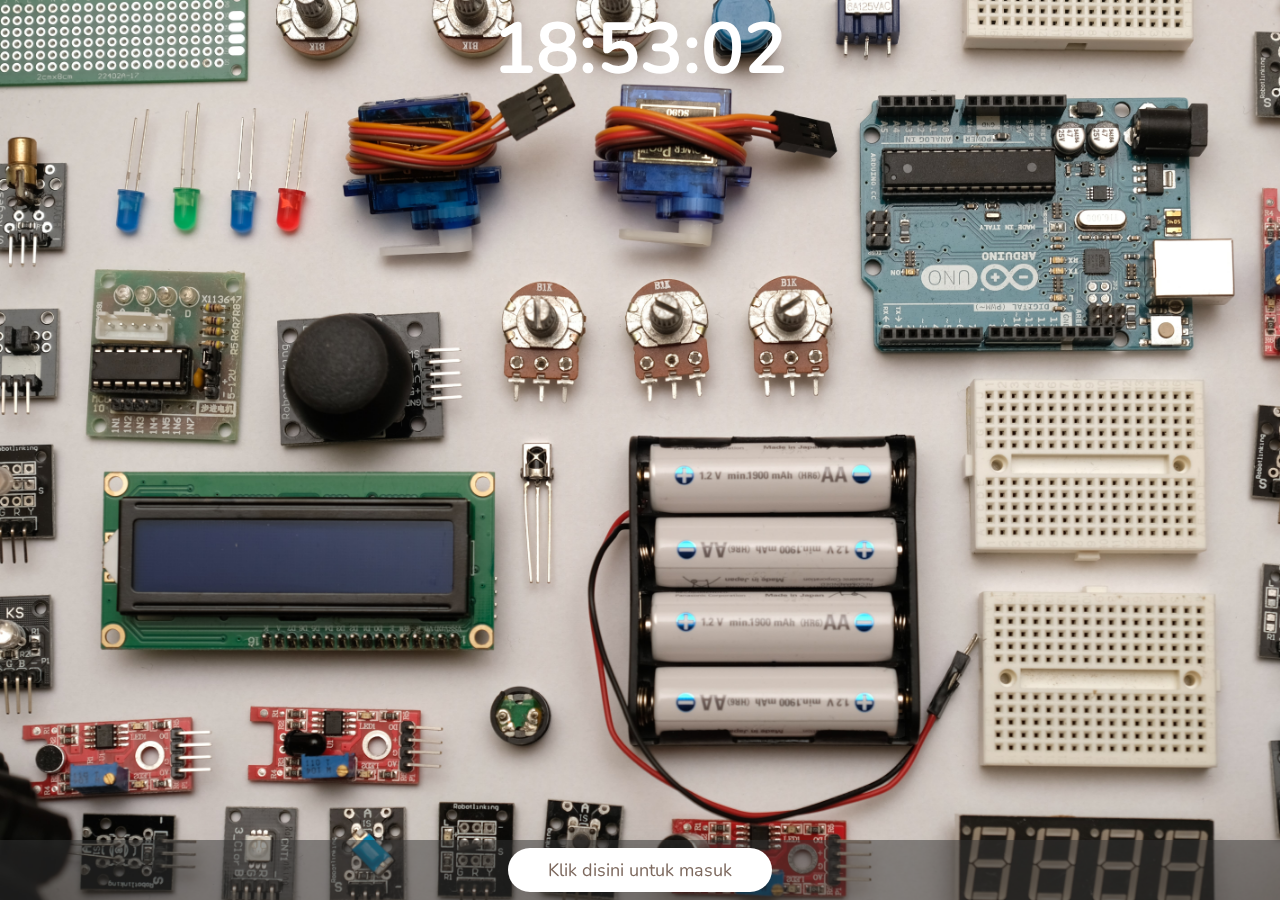
==== commit 4d57f0a7: "revisi icon" ====
--- a/beranda.html
+++ b/beranda.html
@@ -232,7 +232,7 @@
               <div class="row d-flex justify-content-center mb-5">
 
                 <div class="col-xl-3 col-lg-3 col-md-3 col-sm-3 col-3">
-                  <i class="fas fa-temperature-low d-block mb-1"></i>
+                  <i class="fas fa-temperature-low d-block" style="font-size: 20px;"></i>
                   <strong id="temperature-celcius"></strong>                   
                 </div>
                   
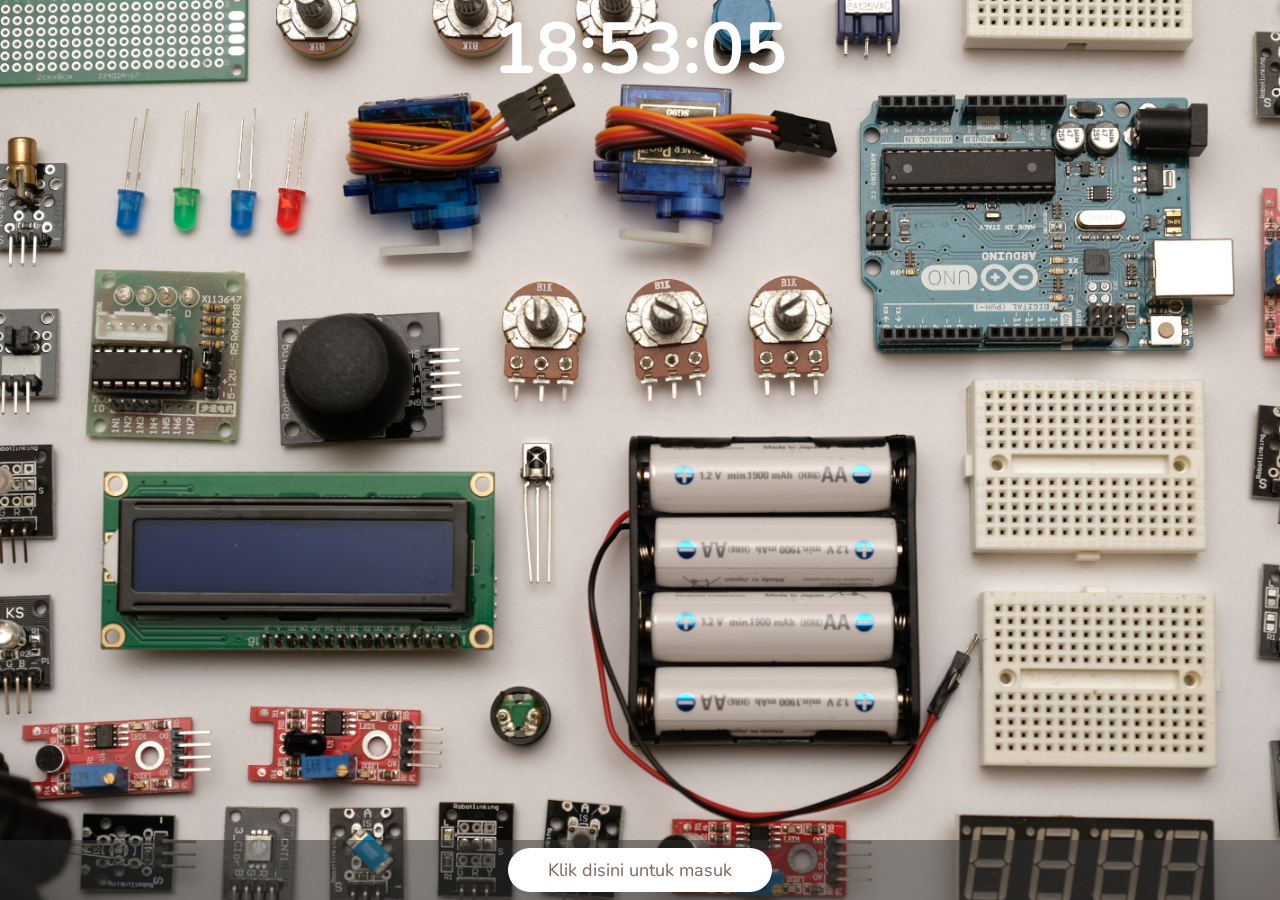
==== commit f73bf4ba: "revisi jadwal mode malam" ====
--- a/beranda.html
+++ b/beranda.html
@@ -1193,7 +1193,7 @@
               s = set(d.getSeconds());
 
               e.innerHTML = h +':'+ m +':'+ s;
-              if(h >= 6 && h <= 18){
+              if(h >= 5 && h <= 17){
                 $('body').removeClass('body');
                 $('h3').removeClass('heading');
                 $('.saklar').removeClass('card-saklar');
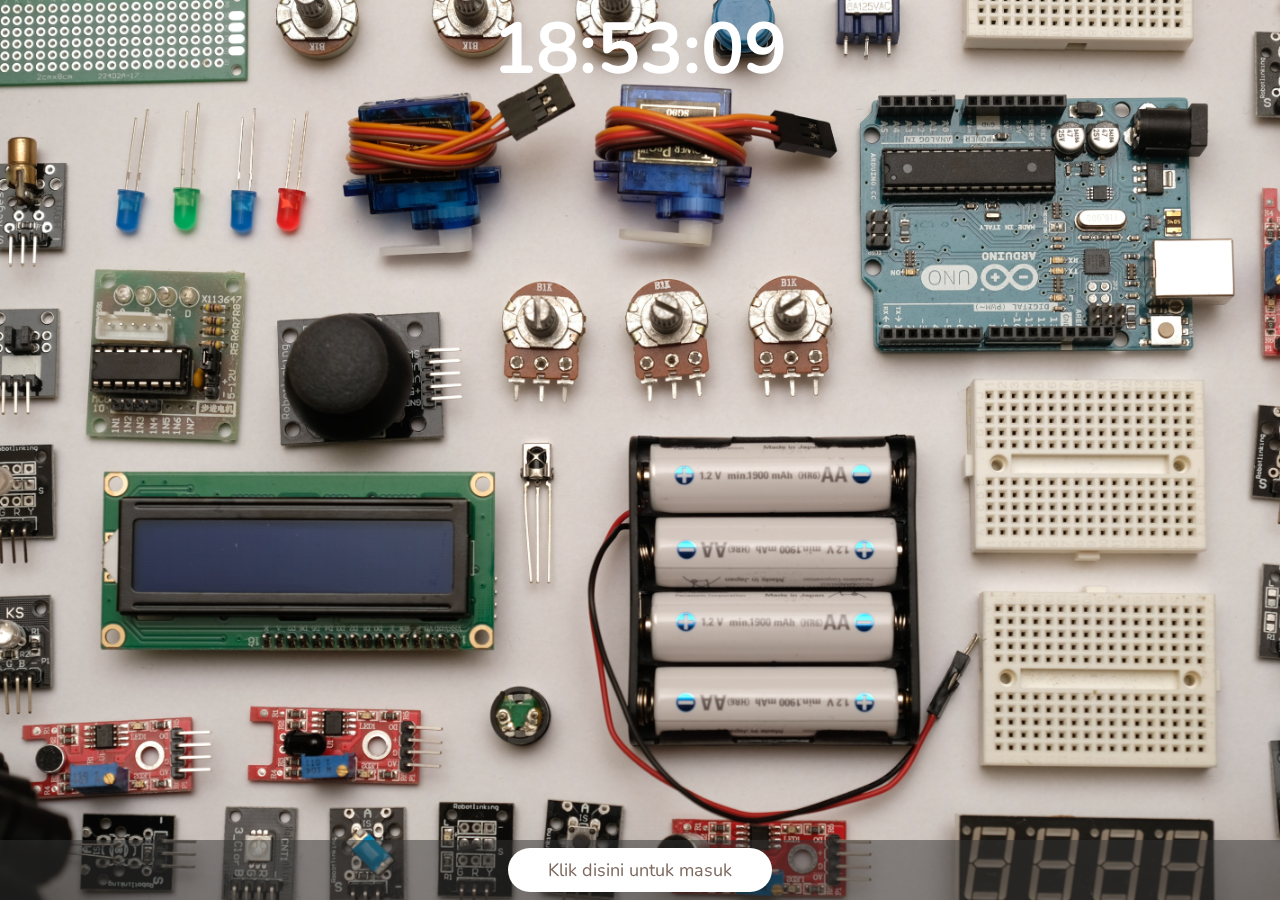
==== commit 2e58bd4b: "add tanggal" ====
--- a/beranda.html
+++ b/beranda.html
@@ -26,6 +26,8 @@
     html{
       scroll-behavior: smooth;
     }
+    .jam_digital{font-size: 100px;}
+    .tanggal-digital{font-size: 22px;}
     .view{
       background-image: url('images/bg1.jpg');
       background-repeat: no-repeat;
@@ -152,7 +154,14 @@
     width:  11rem;
   }
 }
-
+@media screen and (max-width: 576px) {
+    .jam_digital{
+      font-size: 72px;
+    }
+    .tanggal-digital{
+      font-size: 16px;
+    }
+}
   </style>
   
 </head>
@@ -225,8 +234,8 @@
             <!-- Content -->
             <div class="text-center white-text mx-5 wow fadeIn">
               <h1 class="">
-                <strong class="jam_digital" id="jam_digital" style="font-size: 100px;"></strong> &nbsp;<span style="text-transform: uppercase;"><?= date('a') ?></span>
-                <strong class="form-text"><?php echo date('d-m-Y') ?></strong>
+                <strong class="jam_digital" id="jam_digital"></strong>
+                <p class="tanggal-digital" id="tanggal-digital"></p>
               </h1>
 
               <div class="row d-flex justify-content-center mb-5">
@@ -954,13 +963,13 @@
             $('.notif-celcius').html(`
                 <span class="alert alert-danger">Suhu ruangan berlebih</span>
               `)
-          }else if(data > 20 && data < 25){
+          }else if(data > 20 && data <= 25){
             alert = '';
             simbol = 'fas fa-temperature-low';
             $('.notif-celcius').html(`
                 <span class="alert alert-success">Suhu ruangan ideal</span>
               `)
-          }else if(data > 25 && data < 30){
+          }else if(data > 25 && data <= 30){
             alert = '';
             simbol = 'fas fa-temperature-high';
             $('.notif-celcius').html(`
@@ -983,18 +992,22 @@
             $('.notif-f').html(`
               <span class="alert alert-warning">Suhu ruangan kurang</span>
               `)
-          }else if(data > 68 && data < 78){
+          }else if(data >= 68 && data <= 78){
             $('.notif-f').html(`
               <span class="alert alert-success">Suhu ruangan normal/ ideal</span>
               `)
-          }else if(data > 78){
+          }else if(data > 78 && data <= 83){
+            $('.notif-f').html(`
+              <span class="alert alert-warning">Suhu ruangan wajar</span>
+              `)
+          }else if(data > 83){
             $('.notif-f').html(`
               <span class="alert alert-danger">Suhu ruangan berlebih</span>
               `)
           }else{
             $('.notif-f').html(`
-              
-              `)
+
+              `);
           }
           $('#fahrenheit').html('<span>' + data + '&#8457;</span>')
         })
@@ -1043,7 +1056,7 @@
           let alert = '';
           if(data > 30){
             alert = "text-danger";
-          }else if(data > 10 && data < 26){
+          }else if(data > 10 && data < 20){
             alert = "text-primary";
           }else{
             alert = '';
@@ -1096,7 +1109,7 @@
           // console.log(data);
           let alert = '';
           if(data > 10000 ){
-            alert = "text-danger";
+            alert = "";
             $('.notif-co').html(`
               <span class="alert alert-danger">Berbahaya!!! Gas CO semakin pekat</span>
               `)
@@ -1188,6 +1201,7 @@
       function jam() {
               var e = document.getElementById('jam_digital'),
               d = new Date(), h, m, s;
+
               h = d.getHours();
               m = set(d.getMinutes());
               s = set(d.getSeconds());
@@ -1212,7 +1226,32 @@
             e = e < 10 ? '0'+ e : e;
             return e;
         }
-  </script> 
+  </script>
+
+  <script>
+      window.onload = function() { tanggal(); }
+      function tanggal() {
+              var e = document.getElementById('tanggal-digital'),
+              d = new Date(), h, m, s;
+              const namaHari = ["Minggu","Senin","Selasa","Rabu","Kami","Jumat","Sabtu"];
+              const namaBulan = ["Januari","Februari","Maret","April","Mei","Juni","Juli","Agustus","September","Oktober","November","December"];
+              hari = d.getDay();
+              tanggal = d.getDate();
+              bulan = d.getMonth();
+              tahun = d.getFullYear();
+
+              h = d.getHours();
+              m = set(d.getMinutes());
+              s = set(d.getSeconds());
+
+              e.innerHTML = namaHari[hari] + ', ' + tanggal + ' ' + namaBulan[bulan] + ' ' + tahun;
+              setTimeout('jam()', 1000);
+          }
+          function set(e) {
+            e = e < 10 ? '0'+ e : e;
+            return e;
+        }
+  </script>
 <!--   <script>
     $(document).ready(function(){
         var bg=[0,1,2,3,4,5,6,7,8,9];
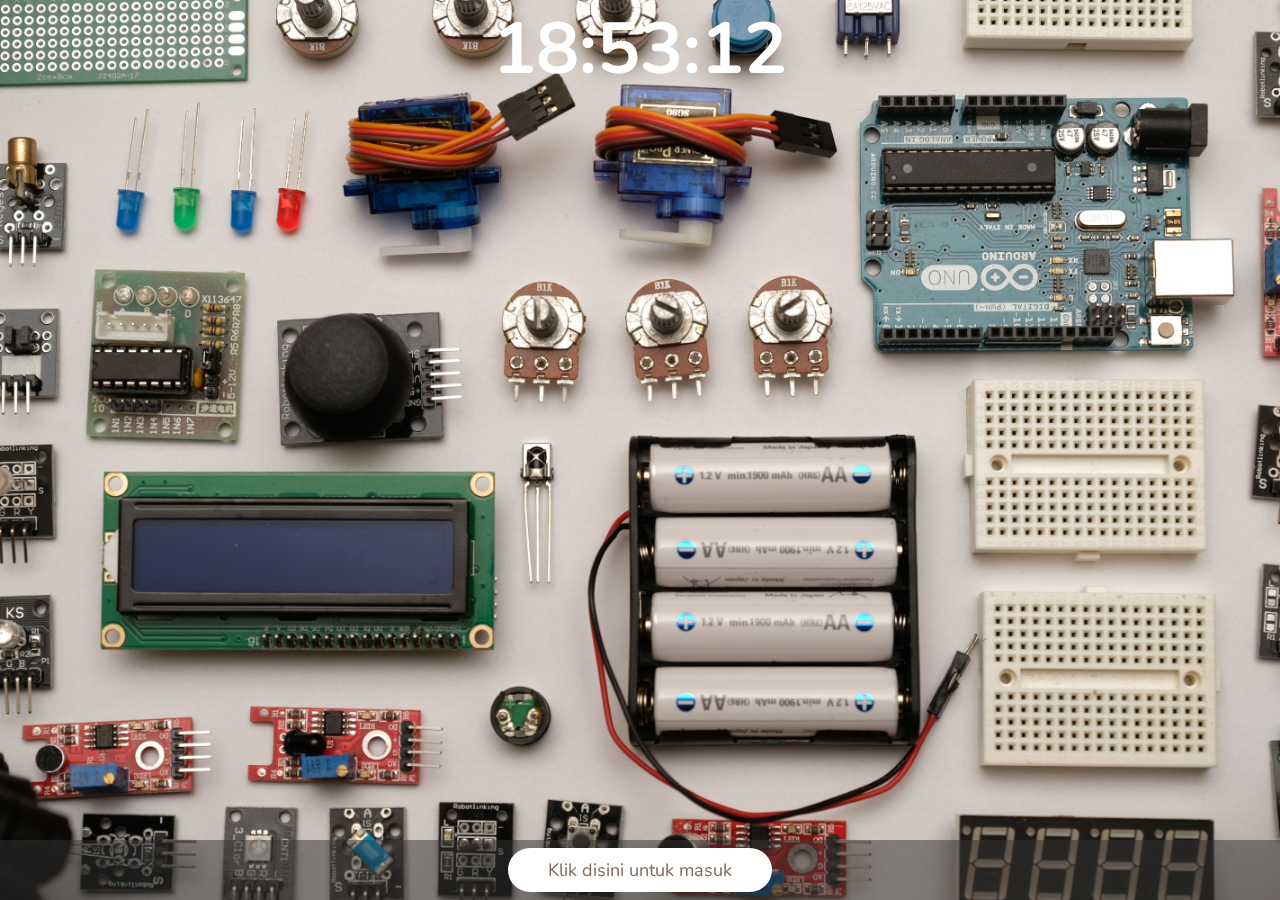
==== commit cd55dd7a: "revisi ukuran jam" ====
--- a/beranda.html
+++ b/beranda.html
@@ -156,7 +156,7 @@
 }
 @media screen and (max-width: 576px) {
     .jam_digital{
-      font-size: 72px;
+      font-size: 92px;
     }
     .tanggal-digital{
       font-size: 16px;
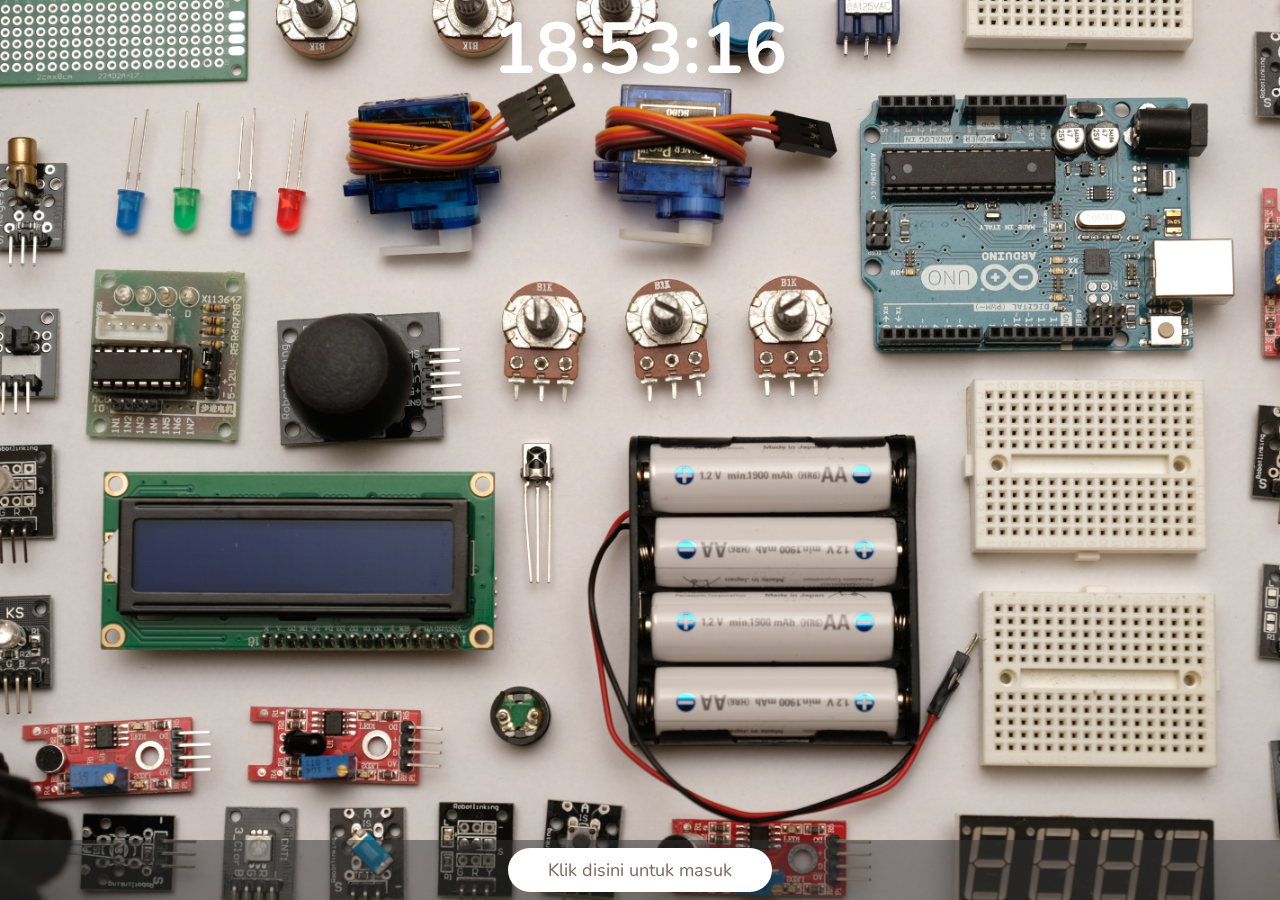
==== commit 2240ac6a: "revisi jarak jam" ====
--- a/beranda.html
+++ b/beranda.html
@@ -233,7 +233,7 @@
 
             <!-- Content -->
             <div class="text-center white-text mx-5 wow fadeIn">
-              <h1 class="">
+              <h1 class="mb-4">
                 <strong class="jam_digital" id="jam_digital"></strong>
                 <p class="tanggal-digital" id="tanggal-digital"></p>
               </h1>
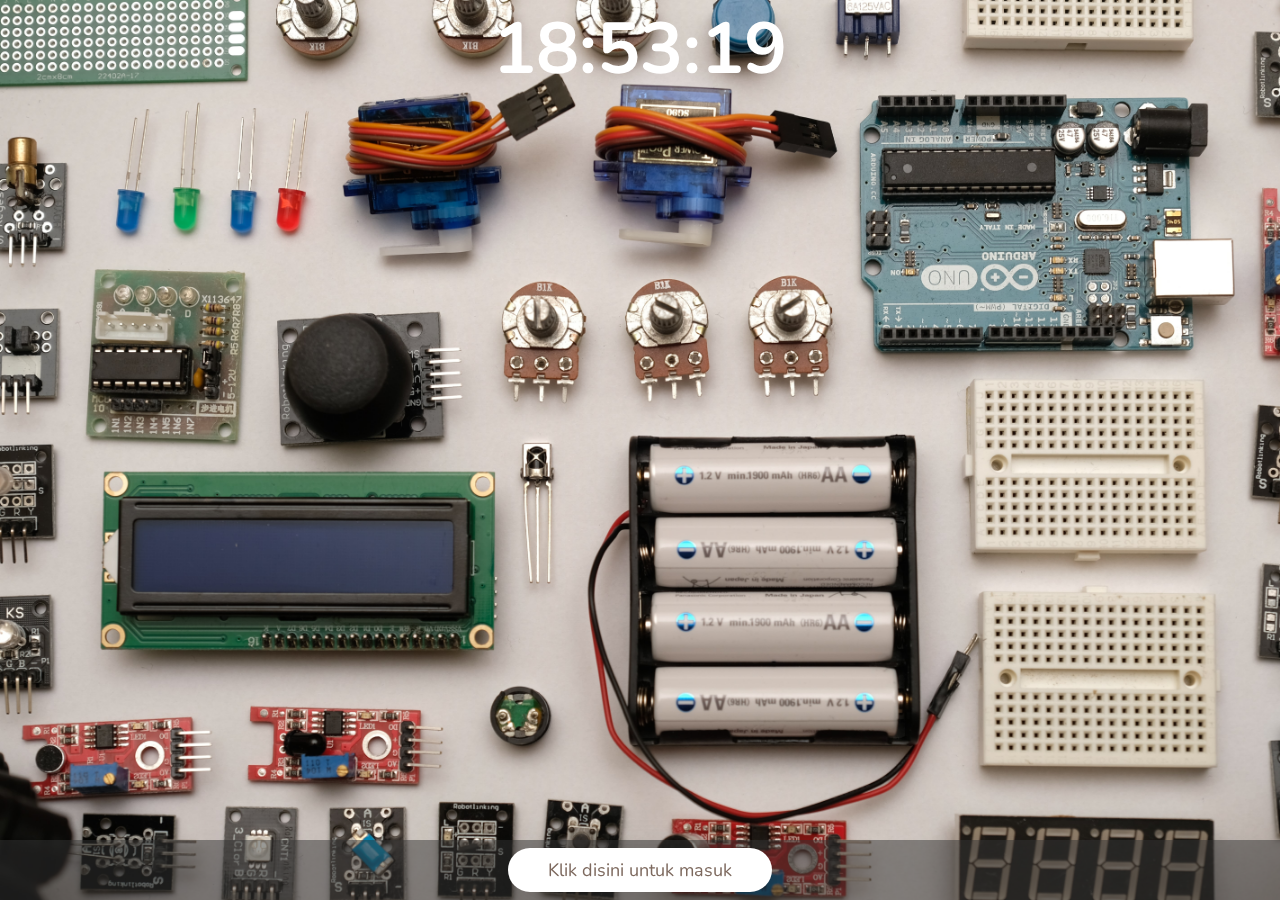
==== commit fd7ac16b: "Update beranda.html" ====
--- a/beranda.html
+++ b/beranda.html
@@ -464,7 +464,7 @@
                         <p class="font-weight-bold" style="font-size: 42px" id="gas-smoke"></p>   
                       </div>
                     </div>
-                    <div class="notif-smoke" style="font-size: 14px;">
+                    <div class="notif-smoke" style="font-size: 14px; width: 100%; display: block; text-align: center;">
                         <span class="alert alert-danger"></span>
                       </div>
                   </div>
